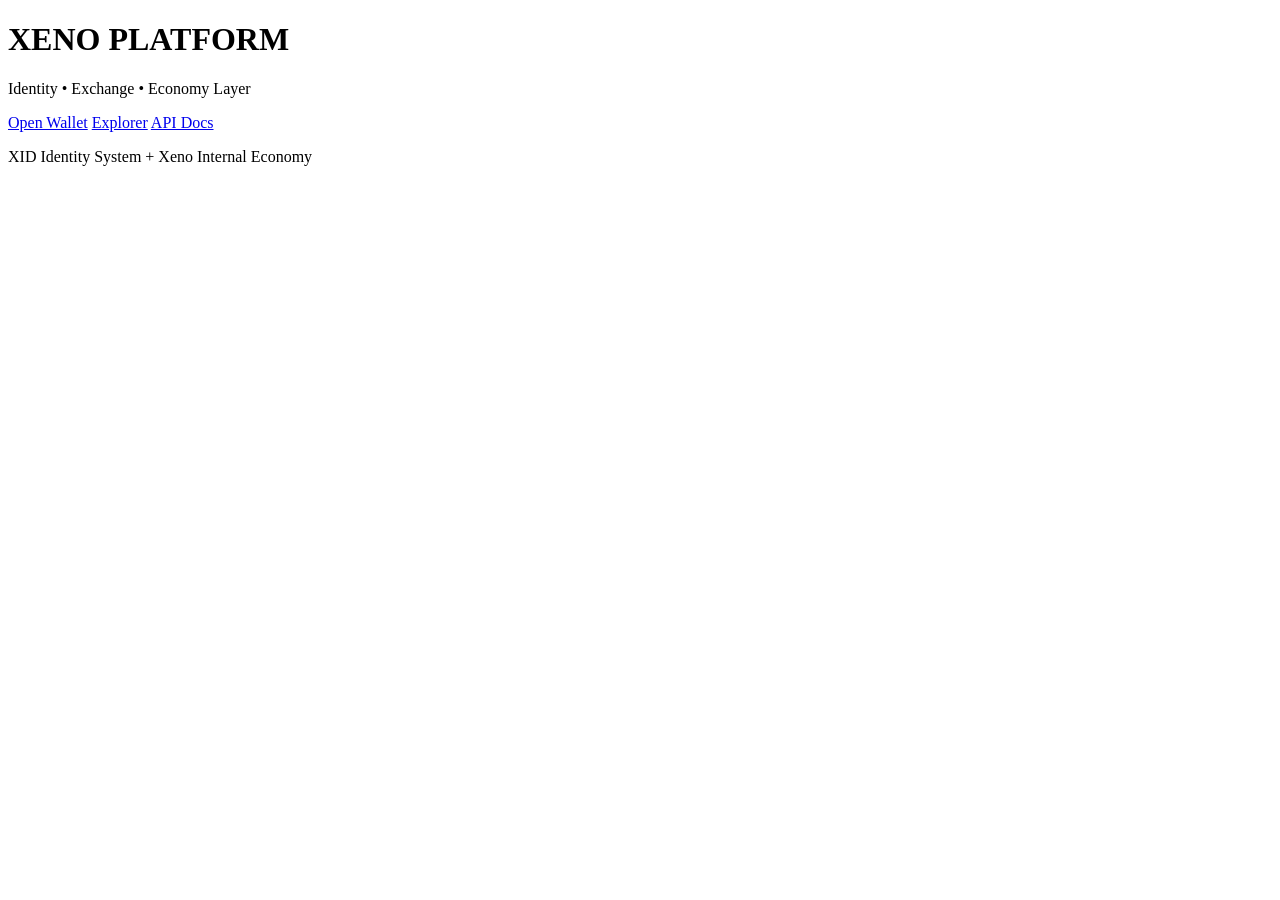
==== index.html @ 84f7b9c6 "Create index.html" ====
<!DOCTYPE html>
<html>
<head>
  <title>Xeno Platform</title>
  <link rel="stylesheet" href="assets/style.css">
</head>
<body>

  <div class="container">
    <h1>XENO PLATFORM</h1>
    <p>Identity • Exchange • Economy Layer</p>

    <div class="buttons">
      <a href="app/wallet.html">Open Wallet</a>
      <a href="explorer/index.html">Explorer</a>
      <a href="docs/api.md">API Docs</a>
    </div>

    <div class="info">
      <p>XID Identity System + Xeno Internal Economy</p>
    </div>
  </div>

</body>
</html>
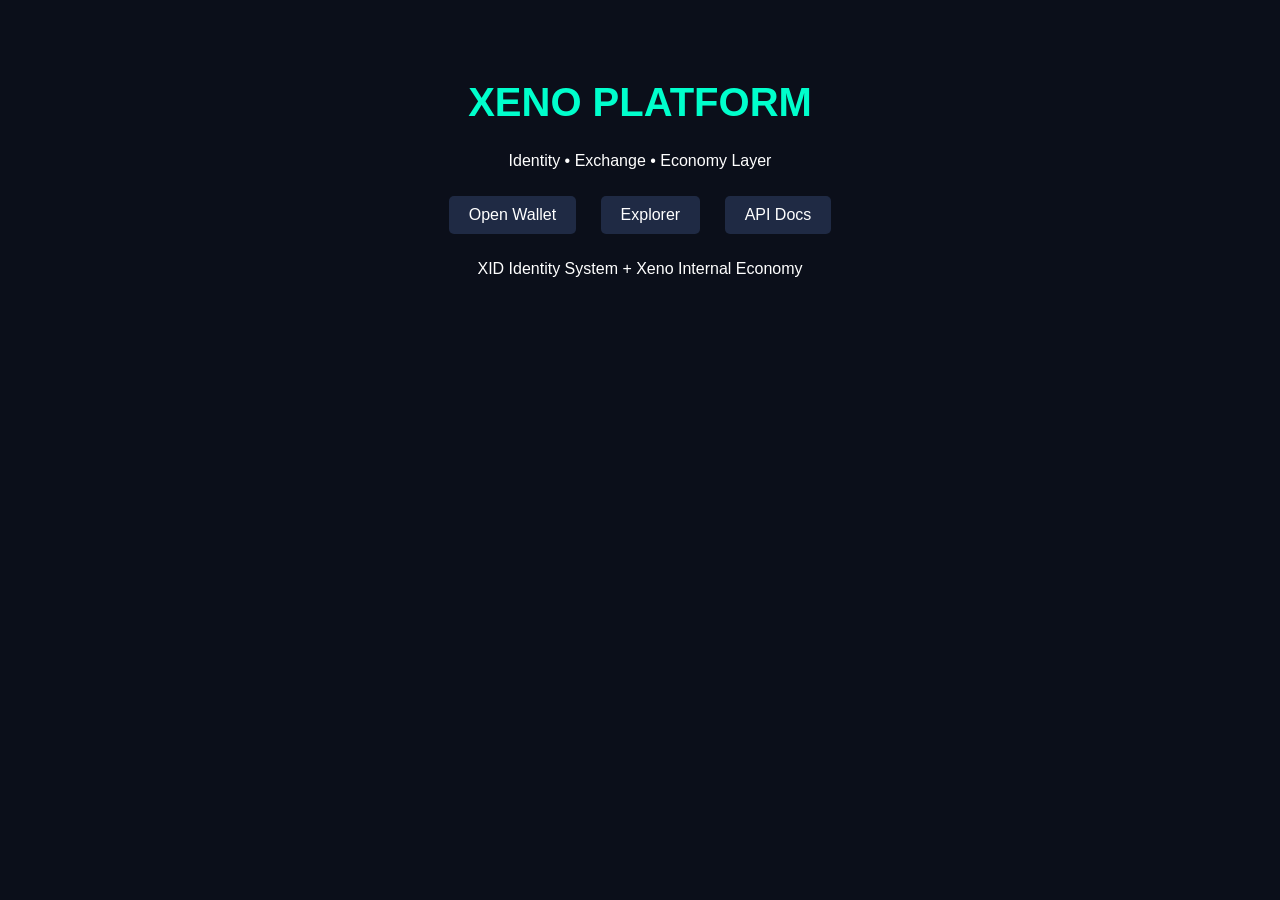
==== commit f2332c58: "Update index.html" ====
--- a/index.html
+++ b/index.html
@@ -15,7 +15,7 @@
       <a href="explorer/index.html">Explorer</a>
       <a href="docs/api.md">API Docs</a>
     </div>
-
+       <script src="assets/app.js"></script>
     <div class="info">
       <p>XID Identity System + Xeno Internal Economy</p>
     </div>
--- a/assets/style.css
+++ b/assets/style.css
@@ -0,0 +1,30 @@
+body {
+  background: #0b0f1a;
+  color: white;
+  font-family: Arial;
+  text-align: center;
+}
+
+.container {
+  margin-top: 80px;
+}
+
+h1 {
+  font-size: 40px;
+  color: #00ffcc;
+}
+
+.buttons a {
+  display: inline-block;
+  margin: 10px;
+  padding: 10px 20px;
+  background: #1f2a44;
+  color: white;
+  text-decoration: none;
+  border-radius: 5px;
+}
+
+.buttons a:hover {
+  background: #00ffcc;
+  color: black;
+}
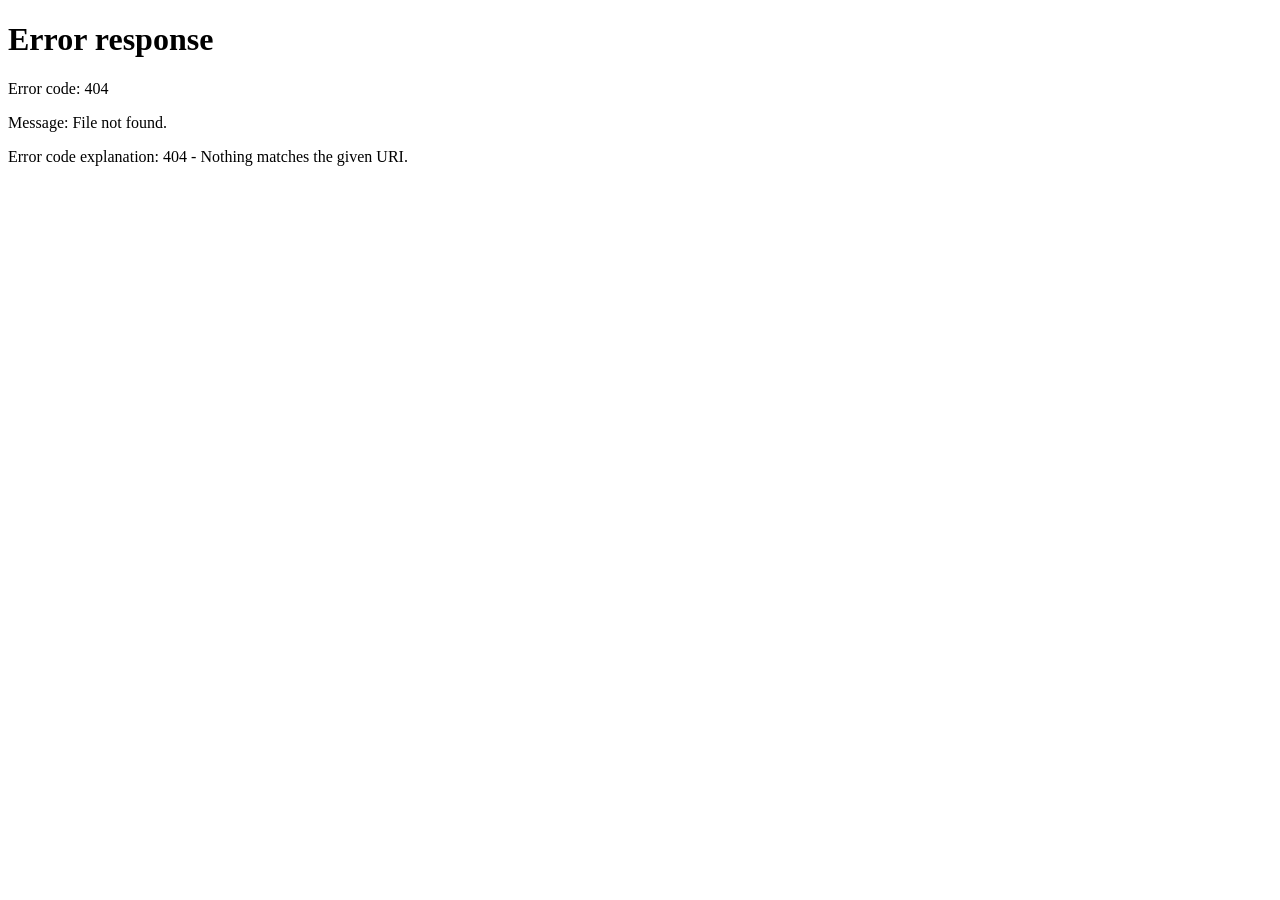
==== commit 117648a0: "Update index.html" ====
--- a/index.html
+++ b/index.html
@@ -4,6 +4,7 @@
   <title>Xeno Platform</title>
   <link rel="stylesheet" href="assets/style.css">
 </head>
+
 <body>
 
   <div class="container">
@@ -15,11 +16,14 @@
       <a href="explorer/index.html">Explorer</a>
       <a href="docs/api.md">API Docs</a>
     </div>
-       <script src="assets/app.js"></script>
+
     <div class="info">
       <p>XID Identity System + Xeno Internal Economy</p>
     </div>
   </div>
 
+  <!-- JS SHOULD BE AT BOTTOM -->
+  <script src="assets/app.js"></script>
+
 </body>
 </html>
